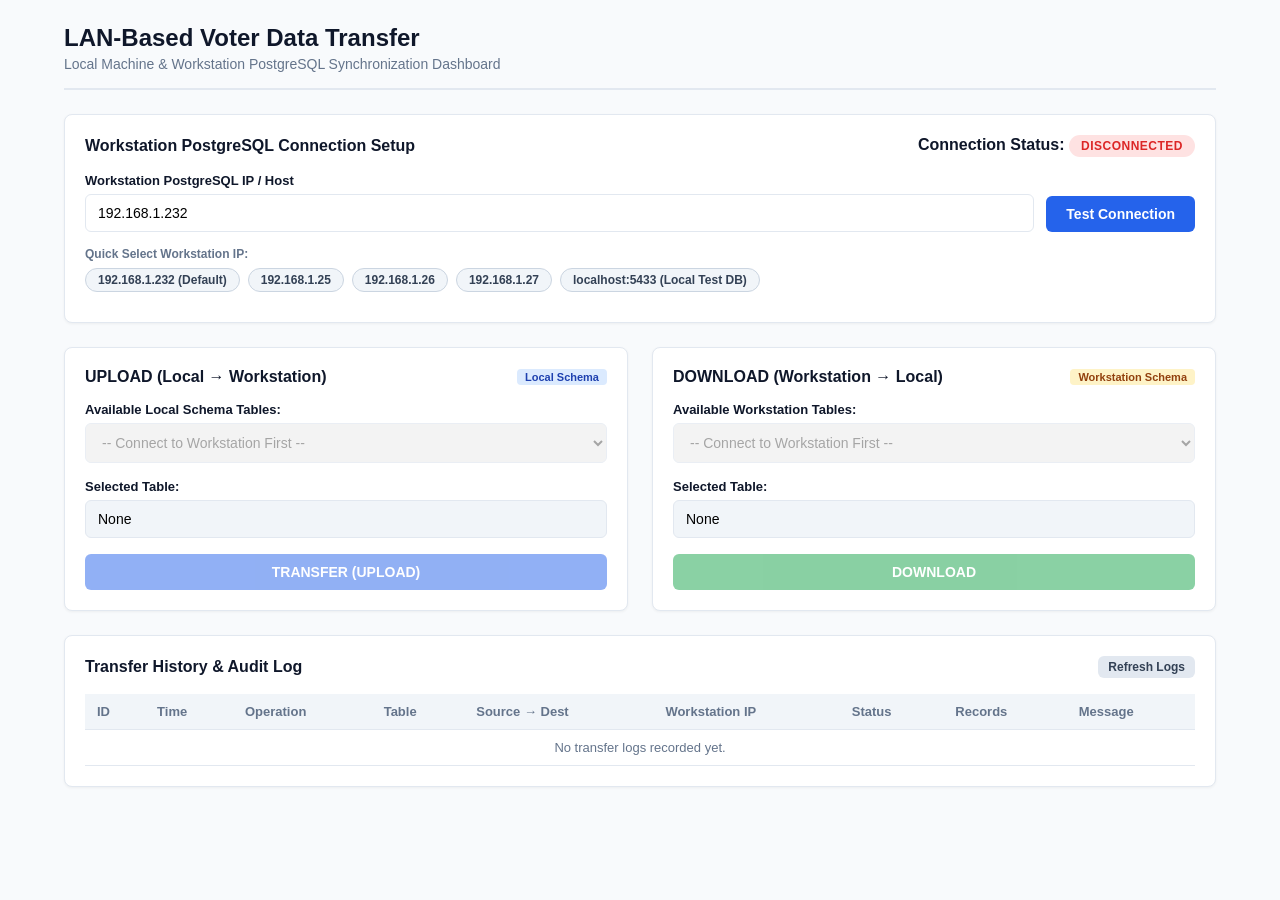
==== src/main/resources/static/transfer.html @ 47df955b "added upload functionality" ====
<!DOCTYPE html>
<html lang="en">
<head>
    <meta charset="UTF-8">
    <meta name="viewport" content="width=device-width, initial-scale=1.0">
    <title>LAN Voter Data Transfer - Local & Workstation</title>
    <style>
        :root {
            --primary: #2563eb;
            --primary-hover: #1d4ed8;
            --success: #16a34a;
            --danger: #dc2626;
            --warning: #d97706;
            --bg: #f8fafc;
            --card-bg: #ffffff;
            --text-main: #0f172a;
            --text-muted: #64748b;
            --border: #e2e8f0;
        }

        * {
            box-sizing: border-box;
            margin: 0;
            padding: 0;
            font-family: -apple-system, BlinkMacSystemFont, "Segoe UI", Roboto, Helvetica, Arial, sans-serif;
        }

        body {
            background-color: var(--bg);
            color: var(--text-main);
            padding: 24px;
            max-width: 1200px;
            margin: 0 auto;
        }

        header {
            margin-bottom: 24px;
            border-bottom: 2px solid var(--border);
            padding-bottom: 16px;
        }

        header h1 {
            font-size: 24px;
            font-weight: 700;
            color: var(--text-main);
        }

        header p {
            color: var(--text-muted);
            font-size: 14px;
            margin-top: 4px;
        }

        .card {
            background-color: var(--card-bg);
            border-radius: 8px;
            border: 1px solid var(--border);
            box-shadow: 0 1px 3px rgba(0, 0, 0, 0.05);
            padding: 20px;
            margin-bottom: 24px;
        }

        .card-title {
            font-size: 16px;
            font-weight: 600;
            margin-bottom: 16px;
            color: var(--text-main);
            display: flex;
            align-items: center;
            justify-content: space-between;
        }

        .form-group {
            margin-bottom: 16px;
        }

        label {
            display: block;
            font-size: 13px;
            font-weight: 600;
            margin-bottom: 6px;
            color: var(--text-main);
        }

        input[type="text"], select {
            width: 100%;
            padding: 10px 12px;
            border: 1px solid var(--border);
            border-radius: 6px;
            font-size: 14px;
            outline: none;
            transition: border-color 0.2s;
        }

        input[type="text"]:focus, select:focus {
            border-color: var(--primary);
        }

        .btn {
            display: inline-flex;
            align-items: center;
            justify-content: center;
            padding: 10px 20px;
            font-size: 14px;
            font-weight: 600;
            border-radius: 6px;
            border: none;
            cursor: pointer;
            transition: background-color 0.2s, opacity 0.2s;
            text-decoration: none;
        }

        .btn-primary {
            background-color: var(--primary);
            color: #ffffff;
        }

        .btn-primary:hover:not(:disabled) {
            background-color: var(--primary-hover);
        }

        .btn-success {
            background-color: var(--success);
            color: #ffffff;
        }

        .btn:disabled {
            opacity: 0.5;
            cursor: not-allowed;
        }

        .status-badge {
            display: inline-block;
            padding: 4px 12px;
            border-radius: 9999px;
            font-size: 12px;
            font-weight: 700;
            letter-spacing: 0.5px;
            text-transform: uppercase;
        }

        .status-disconnected {
            background-color: #fee2e2;
            color: var(--danger);
        }

        .status-connected {
            background-color: #dcfce7;
            color: var(--success);
        }

        .status-testing {
            background-color: #fef3c7;
            color: var(--warning);
        }

        .grid-2 {
            display: grid;
            grid-template-columns: 1fr 1fr;
            gap: 24px;
        }

        @media (max-width: 768px) {
            .grid-2 {
                grid-template-columns: 1fr;
            }
        }

        .result-box {
            margin-top: 16px;
            padding: 14px;
            border-radius: 6px;
            font-size: 13px;
            display: none;
        }

        .result-box.success {
            background-color: #f0fdf4;
            border: 1px solid #bbf7d0;
            color: #166534;
        }

        .result-box.failed {
            background-color: #fef2f2;
            border: 1px solid #fecaca;
            color: #991b1b;
        }

        .result-metric {
            font-size: 18px;
            font-weight: 700;
            margin-top: 4px;
        }

        table.history-table {
            width: 100%;
            border-collapse: collapse;
            font-size: 13px;
        }

        table.history-table th, table.history-table td {
            padding: 10px 12px;
            text-align: left;
            border-bottom: 1px solid var(--border);
        }

        table.history-table th {
            background-color: #f1f5f9;
            font-weight: 600;
            color: var(--text-muted);
        }

        table.history-table tr:hover {
            background-color: #f8fafc;
        }

        .history-badge {
            padding: 2px 8px;
            border-radius: 4px;
            font-size: 11px;
            font-weight: 600;
        }

        .badge-success { background-color: #dcfce7; color: #15803d; }
        .badge-failed { background-color: #fee2e2; color: #b91c1c; }
        .badge-upload { background-color: #dbeafe; color: #1e40af; }
        .badge-download { background-color: #fef3c7; color: #92400e; }

        .ip-pill {
            background-color: #f1f5f9;
            border: 1px solid #cbd5e1;
            border-radius: 9999px;
            padding: 4px 12px;
            font-size: 12px;
            font-weight: 600;
            color: #334155;
            cursor: pointer;
            transition: all 0.2s;
        }

        .ip-pill:hover {
            background-color: var(--primary);
            color: #ffffff;
            border-color: var(--primary);
        }
    </style>
</head>
<body>

    <header>
        <h1>LAN-Based Voter Data Transfer</h1>
        <p>Local Machine &amp; Workstation PostgreSQL Synchronization Dashboard</p>
    </header>

    <!-- Connection Section -->
    <div class="card">
        <div class="card-title">
            <span>Workstation PostgreSQL Connection Setup</span>
            <div>
                Connection Status:
                <span id="connectionBadge" class="status-badge status-disconnected">DISCONNECTED</span>
            </div>
        </div>
        <div style="display: flex; gap: 12px; align-items: flex-end;">
            <div class="form-group" style="flex: 1; margin-bottom: 0;">
                <label for="workstationIp">Workstation PostgreSQL IP / Host</label>
                <input type="text" id="workstationIp" placeholder="e.g. 192.168.1.232 or 192.168.1.25" value="192.168.1.232">
            </div>
            <button id="btnTestConnection" class="btn btn-primary" onclick="testConnection()">Test Connection</button>
        </div>

        <div style="margin-top: 12px;">
            <span style="font-size: 12px; font-weight: 600; color: var(--text-muted);">Quick Select Workstation IP:</span>
            <div style="display: flex; gap: 8px; flex-wrap: wrap; margin-top: 6px;">
                <button type="button" class="ip-pill" onclick="selectWorkstationIp('192.168.1.232')">192.168.1.232 (Default)</button>
                <button type="button" class="ip-pill" onclick="selectWorkstationIp('192.168.1.25')">192.168.1.25</button>
                <button type="button" class="ip-pill" onclick="selectWorkstationIp('192.168.1.26')">192.168.1.26</button>
                <button type="button" class="ip-pill" onclick="selectWorkstationIp('192.168.1.27')">192.168.1.27</button>
                <button type="button" class="ip-pill" onclick="selectWorkstationIp('localhost:5433')">localhost:5433 (Local Test DB)</button>
            </div>
        </div>

        <div id="connectionMsg" style="margin-top: 10px; font-size: 13px; color: var(--text-muted);"></div>
    </div>

    <!-- Upload & Download Section -->
    <div class="grid-2">

        <!-- UPLOAD CARD -->
        <div class="card">
            <div class="card-title">
                <span>UPLOAD (Local &rarr; Workstation)</span>
                <span class="history-badge badge-upload">Local Schema</span>
            </div>

            <div class="form-group">
                <label for="localTableSelect">Available Local Schema Tables:</label>
                <select id="localTableSelect" disabled onchange="onLocalTableChange()">
                    <option value="">-- Connect to Workstation First --</option>
                </select>
            </div>

            <div class="form-group">
                <label>Selected Table:</label>
                <input type="text" id="selectedLocalTableDisplay" readonly value="None" style="background-color: #f1f5f9;">
            </div>

            <button id="btnUpload" class="btn btn-primary" style="width: 100%;" disabled onclick="performUpload()">
                TRANSFER (UPLOAD)
            </button>

            <div id="uploadResultBox" class="result-box">
                <div>Transfer Status: <strong id="uploadStatusText">--</strong></div>
                <div class="result-metric">Records Transferred: <span id="uploadRecordCount">0</span></div>
                <div id="uploadDetailMsg" style="margin-top: 6px; font-size: 12px;"></div>
            </div>
        </div>

        <!-- DOWNLOAD CARD -->
        <div class="card">
            <div class="card-title">
                <span>DOWNLOAD (Workstation &rarr; Local)</span>
                <span class="history-badge badge-download">Workstation Schema</span>
            </div>

            <div class="form-group">
                <label for="wsTableSelect">Available Workstation Tables:</label>
                <select id="wsTableSelect" disabled onchange="onWsTableChange()">
                    <option value="">-- Connect to Workstation First --</option>
                </select>
            </div>

            <div class="form-group">
                <label>Selected Table:</label>
                <input type="text" id="selectedWsTableDisplay" readonly value="None" style="background-color: #f1f5f9;">
            </div>

            <button id="btnDownload" class="btn btn-success" style="width: 100%;" disabled onclick="performDownload()">
                DOWNLOAD
            </button>

            <div id="downloadResultBox" class="result-box">
                <div>Download Status: <strong id="downloadStatusText">--</strong></div>
                <div class="result-metric">Records Downloaded: <span id="downloadRecordCount">0</span></div>
                <div id="downloadDetailMsg" style="margin-top: 6px; font-size: 12px;"></div>
            </div>
        </div>
    </div>

    <!-- Transfer Audit History -->
    <div class="card">
        <div class="card-title">
            <span>Transfer History &amp; Audit Log</span>
            <button class="btn" style="background-color: #e2e8f0; color: #334155; font-size: 12px; padding: 4px 10px;" onclick="loadHistory()">Refresh Logs</button>
        </div>
        <div style="overflow-x: auto;">
            <table class="history-table">
                <thead>
                    <tr>
                        <th>ID</th>
                        <th>Time</th>
                        <th>Operation</th>
                        <th>Table</th>
                        <th>Source &rarr; Dest</th>
                        <th>Workstation IP</th>
                        <th>Status</th>
                        <th>Records</th>
                        <th>Message</th>
                    </tr>
                </thead>
                <tbody id="historyTableBody">
                    <tr>
                        <td colspan="9" style="text-align: center; color: var(--text-muted);">No transfer logs recorded yet.</td>
                    </tr>
                </tbody>
            </table>
        </div>
    </div>

    <script>
        let isConnected = false;

        function selectWorkstationIp(ip) {
            document.getElementById('workstationIp').value = ip;
            testConnection();
        }

        async function testConnection() {
            const ipInput = document.getElementById('workstationIp').value.trim();
            const badge = document.getElementById('connectionBadge');
            const msgDiv = document.getElementById('connectionMsg');
            const btnTest = document.getElementById('btnTestConnection');

            if (!ipInput) {
                alert('Please enter a valid Workstation PostgreSQL IP address');
                return;
            }

            btnTest.disabled = true;
            badge.className = 'status-badge status-testing';
            badge.textContent = 'TESTING...';
            msgDiv.textContent = 'Testing direct PostgreSQL connection to ' + ipInput + '...';

            try {
                const response = await fetch(`/api/v1/local/transfer/test-connection?ip=${encodeURIComponent(ipInput)}`, {
                    method: 'POST'
                });
                const data = await response.json();

                if (data.status === 'UP' || data.status === 'CONNECTED') {
                    isConnected = true;
                    badge.className = 'status-badge status-connected';
                    badge.textContent = 'CONNECTED';
                    msgDiv.style.color = 'var(--success)';
                    msgDiv.textContent = `Connected successfully! ${data.message}`;
                    enableTransferUI(true);
                    await loadTables();
                } else {
                    isConnected = false;
                    badge.className = 'status-badge status-disconnected';
                    badge.textContent = 'DISCONNECTED';
                    msgDiv.style.color = 'var(--danger)';
                    msgDiv.textContent = `Connection failed: ${data.message}`;
                    enableTransferUI(false);
                }
            } catch (err) {
                isConnected = false;
                badge.className = 'status-badge status-disconnected';
                badge.textContent = 'DISCONNECTED';
                msgDiv.style.color = 'var(--danger)';
                msgDiv.textContent = `Connection error: ${err.message}`;
                enableTransferUI(false);
            } finally {
                btnTest.disabled = false;
            }
        }

        function enableTransferUI(enable) {
            document.getElementById('localTableSelect').disabled = !enable;
            document.getElementById('wsTableSelect').disabled = !enable;
            document.getElementById('btnUpload').disabled = !enable;
            document.getElementById('btnDownload').disabled = !enable;
        }

        async function loadTables() {
            const ipInput = document.getElementById('workstationIp').value.trim();

            // Load Local Tables
            try {
                const res = await fetch('/api/v1/local/transfer/local-tables');
                const localTables = await res.json();
                const localSelect = document.getElementById('localTableSelect');
                localSelect.innerHTML = '<option value="">-- Select Local Table --</option>';
                localTables.forEach(t => {
                    const opt = document.createElement('option');
                    opt.value = t.tableName;
                    opt.textContent = `${t.tableName} (${t.schemaName}) - [${t.recordCount} records]`;
                    localSelect.appendChild(opt);
                });
                onLocalTableChange();
            } catch (e) {
                console.error("Failed to load local tables", e);
            }

            // Load Workstation Tables
            try {
                const res = await fetch(`/api/v1/local/transfer/workstation-tables?ip=${encodeURIComponent(ipInput)}`);
                const wsTables = await res.json();
                const wsSelect = document.getElementById('wsTableSelect');
                wsSelect.innerHTML = '<option value="">-- Select Workstation Table --</option>';
                wsTables.forEach(t => {
                    const opt = document.createElement('option');
                    opt.value = t.tableName;
                    opt.textContent = `${t.tableName} (${t.schemaName}) - [${t.recordCount} records]`;
                    wsSelect.appendChild(opt);
                });
                onWsTableChange();
            } catch (e) {
                console.error("Failed to load workstation tables", e);
            }
        }

        function onLocalTableChange() {
            const val = document.getElementById('localTableSelect').value;
            document.getElementById('selectedLocalTableDisplay').value = val || 'None';
        }

        function onWsTableChange() {
            const val = document.getElementById('wsTableSelect').value;
            document.getElementById('selectedWsTableDisplay').value = val || 'None';
        }

        async function performUpload() {
            if (!isConnected) {
                alert('Workstation connection is not active.');
                return;
            }
            const ip = document.getElementById('workstationIp').value.trim();
            const table = document.getElementById('localTableSelect').value;

            if (!table) {
                alert('Please select a local table to upload.');
                return;
            }

            const btnUpload = document.getElementById('btnUpload');
            btnUpload.disabled = true;
            btnUpload.textContent = 'TRANSFERRING...';

            const resultBox = document.getElementById('uploadResultBox');
            resultBox.style.display = 'none';

            try {
                const res = await fetch(`/api/v1/local/transfer/upload?ip=${encodeURIComponent(ip)}&table=${encodeURIComponent(table)}`, {
                    method: 'POST'
                });
                const data = await res.json();

                resultBox.style.display = 'block';
                if (data.status === 'SUCCESS') {
                    resultBox.className = 'result-box success';
                    document.getElementById('uploadStatusText').textContent = 'SUCCESS';
                    document.getElementById('uploadRecordCount').textContent = data.recordsTransferred;
                    document.getElementById('uploadDetailMsg').textContent = data.message;
                } else {
                    resultBox.className = 'result-box failed';
                    document.getElementById('uploadStatusText').textContent = 'FAILED';
                    document.getElementById('uploadRecordCount').textContent = 0;
                    document.getElementById('uploadDetailMsg').textContent = data.message;
                }
            } catch (err) {
                resultBox.style.display = 'block';
                resultBox.className = 'result-box failed';
                document.getElementById('uploadStatusText').textContent = 'FAILED';
                document.getElementById('uploadRecordCount').textContent = 0;
                document.getElementById('uploadDetailMsg').textContent = err.message;
            } finally {
                btnUpload.disabled = false;
                btnUpload.textContent = 'TRANSFER (UPLOAD)';
                await loadTables();
                await loadHistory();
            }
        }

        async function performDownload() {
            if (!isConnected) {
                alert('Workstation connection is not active.');
                return;
            }
            const ip = document.getElementById('workstationIp').value.trim();
            const table = document.getElementById('wsTableSelect').value;

            if (!table) {
                alert('Please select a workstation table to download.');
                return;
            }

            const btnDownload = document.getElementById('btnDownload');
            btnDownload.disabled = true;
            btnDownload.textContent = 'DOWNLOADING...';

            const resultBox = document.getElementById('downloadResultBox');
            resultBox.style.display = 'none';

            try {
                const res = await fetch(`/api/v1/local/transfer/download?ip=${encodeURIComponent(ip)}&table=${encodeURIComponent(table)}`, {
                    method: 'POST'
                });
                const data = await res.json();

                resultBox.style.display = 'block';
                if (data.status === 'SUCCESS') {
                    resultBox.className = 'result-box success';
                    document.getElementById('downloadStatusText').textContent = 'SUCCESS';
                    document.getElementById('downloadRecordCount').textContent = data.recordsTransferred;
                    document.getElementById('downloadDetailMsg').textContent = data.message;
                } else {
                    resultBox.className = 'result-box failed';
                    document.getElementById('downloadStatusText').textContent = 'FAILED';
                    document.getElementById('downloadRecordCount').textContent = 0;
                    document.getElementById('downloadDetailMsg').textContent = data.message;
                }
            } catch (err) {
                resultBox.style.display = 'block';
                resultBox.className = 'result-box failed';
                document.getElementById('downloadStatusText').textContent = 'FAILED';
                document.getElementById('downloadRecordCount').textContent = 0;
                document.getElementById('downloadDetailMsg').textContent = err.message;
            } finally {
                btnDownload.disabled = false;
                btnDownload.textContent = 'DOWNLOAD';
                await loadTables();
                await loadHistory();
            }
        }

        async function loadHistory() {
            try {
                const res = await fetch('/api/v1/local/transfer/history');
                const history = await res.json();
                const tbody = document.getElementById('historyTableBody');
                tbody.innerHTML = '';

                if (!history || history.length === 0) {
                    tbody.innerHTML = '<tr><td colspan="9" style="text-align: center; color: var(--text-muted);">No transfer logs recorded yet.</td></tr>';
                    return;
                }

                history.forEach(item => {
                    const tr = document.createElement('tr');
                    const timeStr = item.createdAt ? new Date(item.createdAt).toLocaleString() : '--';
                    const statusClass = item.status === 'SUCCESS' ? 'badge-success' : 'badge-failed';
                    const opClass = item.operation === 'UPLOAD' ? 'badge-upload' : 'badge-download';

                    tr.innerHTML = `
                        <td>${item.id}</td>
                        <td>${timeStr}</td>
                        <td><span class="history-badge ${opClass}">${item.operation}</span></td>
                        <td><strong>${item.tableName}</strong></td>
                        <td>${item.source} &rarr; ${item.destination}</td>
                        <td>${item.workstationIp || '--'}</td>
                        <td><span class="history-badge ${statusClass}">${item.status}</span></td>
                        <td><strong>${item.recordsTransferred}</strong></td>
                        <td style="max-width: 250px; font-size: 11px; word-break: break-word;">${item.errorMessage || 'OK'}</td>
                    `;
                    tbody.appendChild(tr);
                });
            } catch (e) {
                console.error("Error loading transfer history", e);
            }
        }

        // Initial load
        window.addEventListener('DOMContentLoaded', () => {
            loadHistory();
        });
    </script>
</body>
</html>
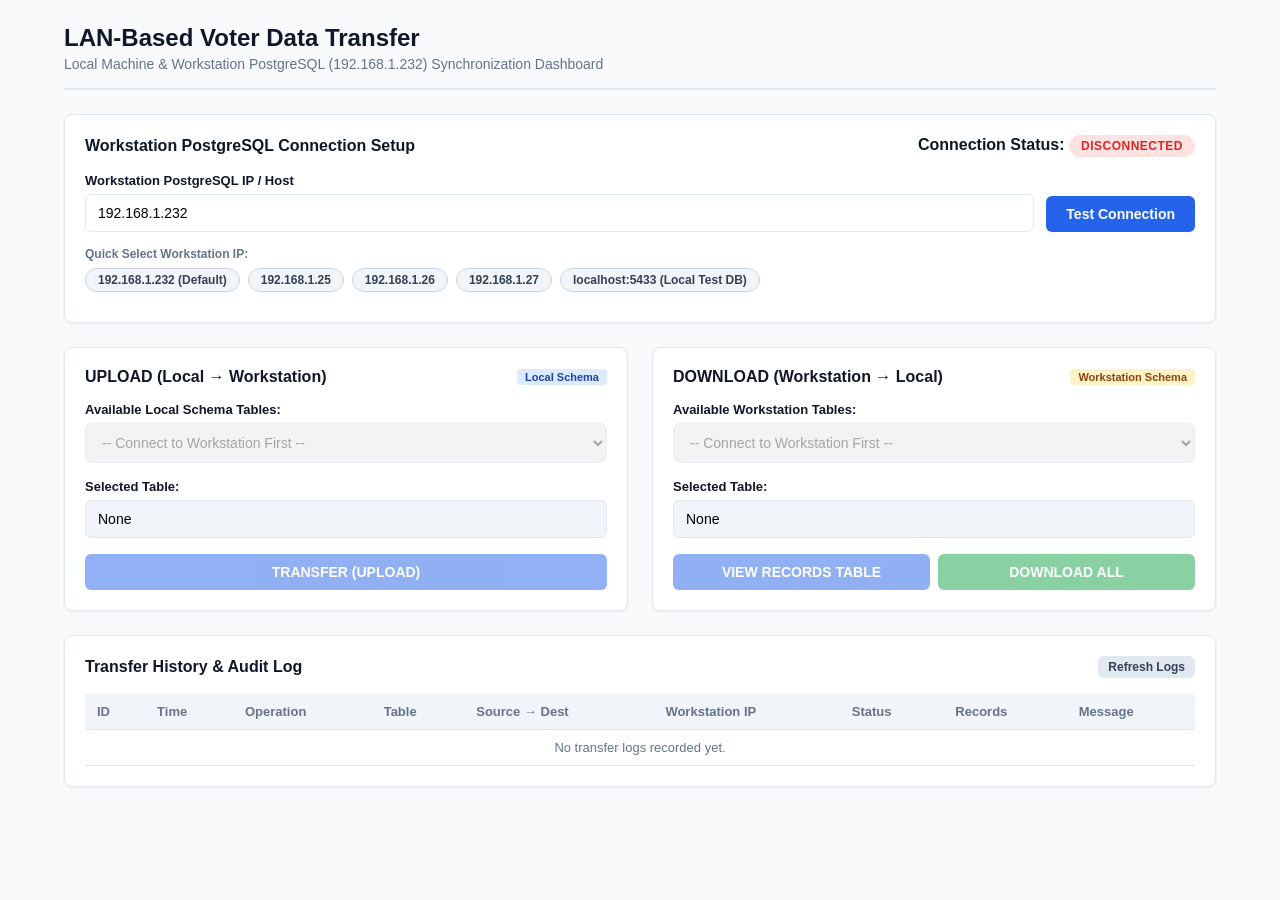
==== commit 2a83fb5c: "download and clear api added" ====
--- a/src/main/resources/static/transfer.html
+++ b/src/main/resources/static/transfer.html
@@ -243,13 +243,88 @@
             color: #ffffff;
             border-color: var(--primary);
         }
+
+        .record-card {
+            margin-top: 24px;
+            display: none;
+        }
+
+        .search-bar {
+            display: flex;
+            gap: 12px;
+            margin-bottom: 12px;
+            align-items: center;
+        }
+
+        .search-input {
+            flex: 1;
+            padding: 8px 12px;
+            border: 1px solid var(--border);
+            border-radius: 6px;
+            font-size: 13px;
+        }
+
+        .records-table-container {
+            max-height: 400px;
+            overflow-y: auto;
+            border: 1px solid var(--border);
+            border-radius: 6px;
+            margin-top: 10px;
+        }
+
+        table.records-table {
+            width: 100%;
+            border-collapse: collapse;
+            font-size: 13px;
+        }
+
+        table.records-table th, table.records-table td {
+            padding: 8px 12px;
+            text-align: left;
+            border-bottom: 1px solid var(--border);
+        }
+
+        table.records-table th {
+            position: sticky;
+            top: 0;
+            background-color: #f8fafc;
+            font-weight: 600;
+            color: var(--text-muted);
+            z-index: 10;
+        }
+
+        table.records-table tr:hover {
+            background-color: #f1f5f9;
+        }
+
+        .record-toolbar {
+            display: flex;
+            justify-content: space-between;
+            align-items: center;
+            flex-wrap: wrap;
+            gap: 12px;
+            padding: 10px 14px;
+            background-color: #f8fafc;
+            border: 1px solid var(--border);
+            border-radius: 6px;
+            margin-bottom: 12px;
+        }
+
+        .selection-count-badge {
+            background-color: #e0e7ff;
+            color: #3730a3;
+            font-weight: 700;
+            padding: 4px 10px;
+            border-radius: 9999px;
+            font-size: 12px;
+        }
     </style>
 </head>
 <body>
 
     <header>
         <h1>LAN-Based Voter Data Transfer</h1>
-        <p>Local Machine &amp; Workstation PostgreSQL Synchronization Dashboard</p>
+        <p>Local Machine &amp; Workstation PostgreSQL (192.168.1.232) Synchronization Dashboard</p>
     </header>
 
     <!-- Connection Section -->
@@ -335,15 +410,77 @@
                 <input type="text" id="selectedWsTableDisplay" readonly value="None" style="background-color: #f1f5f9;">
             </div>
 
-            <button id="btnDownload" class="btn btn-success" style="width: 100%;" disabled onclick="performDownload()">
-                DOWNLOAD
-            </button>
+            <div style="display: flex; gap: 8px;">
+                <button id="btnFetchRecords" class="btn btn-primary" style="flex: 1;" disabled onclick="fetchWorkstationRecords()">
+                    VIEW RECORDS TABLE
+                </button>
+                <button id="btnDownload" class="btn btn-success" style="flex: 1;" disabled onclick="performDownload()">
+                    DOWNLOAD ALL
+                </button>
+            </div>
 
             <div id="downloadResultBox" class="result-box">
                 <div>Download Status: <strong id="downloadStatusText">--</strong></div>
                 <div class="result-metric">Records Downloaded: <span id="downloadRecordCount">0</span></div>
                 <div id="downloadDetailMsg" style="margin-top: 6px; font-size: 12px;"></div>
             </div>
+        </div>
+    </div>
+
+    <!-- Workstation Server Records Explorer & Selective Downloader -->
+    <div id="recordsExplorerCard" class="card record-card">
+        <div class="card-title">
+            <span>Server Records Explorer &mdash; <span id="explorerTableName" style="color: var(--primary);">None</span></span>
+            <span id="explorerTotalCount" class="history-badge badge-download">0 Records Available on Server</span>
+        </div>
+
+        <div class="record-toolbar">
+            <div style="display: flex; align-items: center; gap: 10px;">
+                <label style="display: flex; align-items: center; gap: 6px; margin-bottom: 0; cursor: pointer;">
+                    <input type="checkbox" id="selectAllCheckbox" onchange="toggleSelectAll(this.checked)">
+                    <span>Select All</span>
+                </label>
+                <span id="selectedCountBadge" class="selection-count-badge">0 Selected</span>
+            </div>
+
+            <div style="display: flex; gap: 8px;">
+                <button id="btnDownloadSelected" class="btn btn-success" disabled onclick="performDownloadSelected()">
+                    DOWNLOAD SELECTED RECORDS (<span id="btnSelectedCount">0</span>)
+                </button>
+                <button class="btn" style="background-color: #e2e8f0; color: #334155;" onclick="closeRecordsExplorer()">
+                    Close
+                </button>
+            </div>
+        </div>
+
+        <div class="search-bar">
+            <input type="text" id="recordSearchInput" class="search-input" placeholder="Search records by ID, Name, Status, etc..." onkeyup="filterRecords(this.value)">
+            <span id="recordFilterCount" style="font-size: 12px; color: var(--text-muted);"></span>
+        </div>
+
+        <div class="records-table-container">
+            <table class="records-table" id="recordsTable">
+                <thead id="recordsTableHead">
+                    <tr>
+                        <th style="width: 40px;"><input type="checkbox" disabled></th>
+                        <th>Record ID</th>
+                        <th>Details</th>
+                    </tr>
+                </thead>
+                <tbody id="recordsTableBody">
+                    <tr>
+                        <td colspan="5" style="text-align: center; color: var(--text-muted); padding: 20px;">
+                            Click "VIEW RECORDS TABLE" to load records from Server (192.168.1.232).
+                        </td>
+                    </tr>
+                </tbody>
+            </table>
+        </div>
+
+        <div id="selectiveDownloadResultBox" class="result-box" style="margin-top: 12px;">
+            <div>Download Status: <strong id="selectiveStatusText">--</strong></div>
+            <div class="result-metric">Records Downloaded: <span id="selectiveRecordCount">0</span></div>
+            <div id="selectiveDetailMsg" style="margin-top: 6px; font-size: 12px;"></div>
         </div>
     </div>
 
@@ -379,6 +516,9 @@
 
     <script>
         let isConnected = false;
+        let currentLoadedRecords = [];
+        let selectedRecordIds = new Set();
+        let currentExplorerTable = '';
 
         function selectWorkstationIp(ip) {
             document.getElementById('workstationIp').value = ip;
@@ -440,6 +580,7 @@
             document.getElementById('wsTableSelect').disabled = !enable;
             document.getElementById('btnUpload').disabled = !enable;
             document.getElementById('btnDownload').disabled = !enable;
+            document.getElementById('btnFetchRecords').disabled = !enable;
         }
 
         async function loadTables() {
@@ -488,6 +629,253 @@
         function onWsTableChange() {
             const val = document.getElementById('wsTableSelect').value;
             document.getElementById('selectedWsTableDisplay').value = val || 'None';
+            if (val && val !== currentExplorerTable) {
+                selectedRecordIds.clear();
+                updateSelectionBadges();
+            }
+        }
+
+        async function fetchWorkstationRecords() {
+            if (!isConnected) {
+                alert('Please connect to Workstation first.');
+                return;
+            }
+            const ip = document.getElementById('workstationIp').value.trim();
+            const table = document.getElementById('wsTableSelect').value;
+
+            if (!table) {
+                alert('Please select a workstation table first.');
+                return;
+            }
+
+            currentExplorerTable = table;
+            const card = document.getElementById('recordsExplorerCard');
+            card.style.display = 'block';
+            document.getElementById('explorerTableName').textContent = table;
+            document.getElementById('explorerTotalCount').textContent = 'Loading records...';
+
+            const tbody = document.getElementById('recordsTableBody');
+            tbody.innerHTML = '<tr><td colspan="6" style="text-align:center; padding: 20px;">Fetching records from server ' + ip + '...</td></tr>';
+
+            const btnFetch = document.getElementById('btnFetchRecords');
+            btnFetch.disabled = true;
+            btnFetch.textContent = 'FETCHING...';
+
+            try {
+                const res = await fetch(`/api/v1/local/transfer/workstation-records?ip=${encodeURIComponent(ip)}&table=${encodeURIComponent(table)}`);
+                if (!res.ok) {
+                    throw new Error('Failed to fetch workstation records (HTTP ' + res.status + ')');
+                }
+                const records = await res.json();
+                currentLoadedRecords = records;
+                selectedRecordIds.clear();
+
+                document.getElementById('explorerTotalCount').textContent = `${records.length} Records Available on Server`;
+                renderRecordsTable(records);
+                updateSelectionBadges();
+                card.scrollIntoView({ behavior: 'smooth' });
+            } catch (err) {
+                tbody.innerHTML = `<tr><td colspan="6" style="text-align:center; color: var(--danger); padding: 20px;">Error loading records: ${err.message}</td></tr>`;
+                document.getElementById('explorerTotalCount').textContent = 'Error loading records';
+            } finally {
+                btnFetch.disabled = false;
+                btnFetch.textContent = 'VIEW RECORDS TABLE';
+            }
+        }
+
+        function getRecordIdentifier(row) {
+            if (!row) return '';
+            const idCols = ['registration_id', 'code', 'id', 'uin', 'hierarchy_level'];
+            for (let c of idCols) {
+                for (let k in row) {
+                    if (k.toLowerCase() === c && row[k] !== null && row[k] !== undefined) {
+                        return String(row[k]);
+                    }
+                }
+            }
+            for (let k in row) {
+                if (row[k] !== null && row[k] !== undefined) {
+                    return String(row[k]);
+                }
+            }
+            return Math.random().toString(36).substring(2, 9);
+        }
+
+        function renderRecordsTable(records) {
+            const thead = document.getElementById('recordsTableHead');
+            const tbody = document.getElementById('recordsTableBody');
+            document.getElementById('selectAllCheckbox').checked = false;
+
+            if (!records || records.length === 0) {
+                tbody.innerHTML = '<tr><td colspan="5" style="text-align: center; color: var(--text-muted); padding: 20px;">No records found in server table.</td></tr>';
+                return;
+            }
+
+            const allKeys = Object.keys(records[0]);
+            const displayKeys = allKeys.filter(k => {
+                const sample = String(records[0][k] || '');
+                return sample.length < 150;
+            }).slice(0, 6);
+
+            let headHtml = '<tr><th style="width: 40px;"><input type="checkbox" id="selectAllHeader" onchange="toggleSelectAll(this.checked)"></th>';
+            displayKeys.forEach(k => {
+                headHtml += `<th>${k.toUpperCase().replace(/_/g, ' ')}</th>`;
+            });
+            headHtml += '</tr>';
+            thead.innerHTML = headHtml;
+
+            let bodyHtml = '';
+            records.forEach((row, idx) => {
+                const recId = getRecordIdentifier(row);
+                const isChecked = selectedRecordIds.has(recId);
+
+                bodyHtml += `<tr id="row-${idx}">
+                    <td><input type="checkbox" class="record-row-checkbox" data-id="${encodeURIComponent(recId)}" ${isChecked ? 'checked' : ''} onchange="toggleRowSelection('${encodeURIComponent(recId)}', this.checked)"></td>`;
+
+                displayKeys.forEach(k => {
+                    let val = row[k];
+                    if (val === null || val === undefined) val = '<span style="color: #94a3b8;">null</span>';
+                    else if (typeof val === 'object') val = JSON.stringify(val);
+                    else val = String(val);
+
+                    bodyHtml += `<td style="max-width: 250px; overflow: hidden; text-overflow: ellipsis; white-space: nowrap;">${val}</td>`;
+                });
+
+                bodyHtml += '</tr>';
+            });
+
+            tbody.innerHTML = bodyHtml;
+        }
+
+        function toggleSelectAll(checked) {
+            const checkboxes = document.querySelectorAll('.record-row-checkbox');
+            checkboxes.forEach(cb => {
+                cb.checked = checked;
+                const id = decodeURIComponent(cb.getAttribute('data-id'));
+                if (checked) {
+                    selectedRecordIds.add(id);
+                } else {
+                    selectedRecordIds.delete(id);
+                }
+            });
+
+            document.getElementById('selectAllCheckbox').checked = checked;
+            const headerCb = document.getElementById('selectAllHeader');
+            if (headerCb) headerCb.checked = checked;
+
+            updateSelectionBadges();
+        }
+
+        function toggleRowSelection(encodedId, checked) {
+            const id = decodeURIComponent(encodedId);
+            if (checked) {
+                selectedRecordIds.add(id);
+            } else {
+                selectedRecordIds.delete(id);
+            }
+
+            const total = document.querySelectorAll('.record-row-checkbox').length;
+            const isAll = (selectedRecordIds.size === total && total > 0);
+            document.getElementById('selectAllCheckbox').checked = isAll;
+            const headerCb = document.getElementById('selectAllHeader');
+            if (headerCb) headerCb.checked = isAll;
+
+            updateSelectionBadges();
+        }
+
+        function updateSelectionBadges() {
+            const count = selectedRecordIds.size;
+            document.getElementById('selectedCountBadge').textContent = `${count} Selected`;
+            document.getElementById('btnSelectedCount').textContent = count;
+            document.getElementById('btnDownloadSelected').disabled = (count === 0);
+        }
+
+        function filterRecords(term) {
+            const query = (term || '').trim().toLowerCase();
+            const rows = document.querySelectorAll('#recordsTableBody tr');
+            let visibleCount = 0;
+
+            rows.forEach(r => {
+                const text = r.textContent.toLowerCase();
+                if (!query || text.includes(query)) {
+                    r.style.display = '';
+                    visibleCount++;
+                } else {
+                    r.style.display = 'none';
+                }
+            });
+
+            document.getElementById('recordFilterCount').textContent = query ? `Showing ${visibleCount} of ${rows.length} rows` : '';
+        }
+
+        function closeRecordsExplorer() {
+            document.getElementById('recordsExplorerCard').style.display = 'none';
+        }
+
+        async function performDownloadSelected() {
+            if (!isConnected) {
+                alert('Workstation connection is not active.');
+                return;
+            }
+            const ip = document.getElementById('workstationIp').value.trim();
+            const table = currentExplorerTable || document.getElementById('wsTableSelect').value;
+
+            if (!table) {
+                alert('Please select a workstation table.');
+                return;
+            }
+
+            if (selectedRecordIds.size === 0) {
+                alert('Please select at least one record to download.');
+                return;
+            }
+
+            const btnDownloadSelected = document.getElementById('btnDownloadSelected');
+            btnDownloadSelected.disabled = true;
+            btnDownloadSelected.textContent = 'DOWNLOADING...';
+
+            const resultBox = document.getElementById('selectiveDownloadResultBox');
+            resultBox.style.display = 'none';
+
+            const recordIdList = Array.from(selectedRecordIds);
+
+            try {
+                const res = await fetch('/api/v1/local/transfer/download-selected', {
+                    method: 'POST',
+                    headers: { 'Content-Type': 'application/json' },
+                    body: JSON.stringify({
+                        workstationIp: ip,
+                        tableName: table,
+                        recordIds: recordIdList
+                    })
+                });
+
+                const data = await res.json();
+                resultBox.style.display = 'block';
+
+                if (data.status === 'SUCCESS') {
+                    resultBox.className = 'result-box success';
+                    document.getElementById('selectiveStatusText').textContent = 'SUCCESS';
+                    document.getElementById('selectiveRecordCount').textContent = data.recordsTransferred;
+                    document.getElementById('selectiveDetailMsg').textContent = data.message;
+                } else {
+                    resultBox.className = 'result-box failed';
+                    document.getElementById('selectiveStatusText').textContent = 'FAILED';
+                    document.getElementById('selectiveRecordCount').textContent = 0;
+                    document.getElementById('selectiveDetailMsg').textContent = data.message;
+                }
+            } catch (err) {
+                resultBox.style.display = 'block';
+                resultBox.className = 'result-box failed';
+                document.getElementById('selectiveStatusText').textContent = 'FAILED';
+                document.getElementById('selectiveRecordCount').textContent = 0;
+                document.getElementById('selectiveDetailMsg').textContent = err.message;
+            } finally {
+                btnDownloadSelected.disabled = false;
+                btnDownloadSelected.innerHTML = `DOWNLOAD SELECTED RECORDS (<span id="btnSelectedCount">${selectedRecordIds.size}</span>)`;
+                await loadTables();
+                await loadHistory();
+            }
         }
 
         async function performUpload() {
@@ -588,7 +976,7 @@
                 document.getElementById('downloadDetailMsg').textContent = err.message;
             } finally {
                 btnDownload.disabled = false;
-                btnDownload.textContent = 'DOWNLOAD';
+                btnDownload.textContent = 'DOWNLOAD ALL';
                 await loadTables();
                 await loadHistory();
             }
@@ -610,7 +998,7 @@
                     const tr = document.createElement('tr');
                     const timeStr = item.createdAt ? new Date(item.createdAt).toLocaleString() : '--';
                     const statusClass = item.status === 'SUCCESS' ? 'badge-success' : 'badge-failed';
-                    const opClass = item.operation === 'UPLOAD' ? 'badge-upload' : 'badge-download';
+                    const opClass = item.operation && item.operation.includes('UPLOAD') ? 'badge-upload' : 'badge-download';
 
                     tr.innerHTML = `
                         <td>${item.id}</td>
